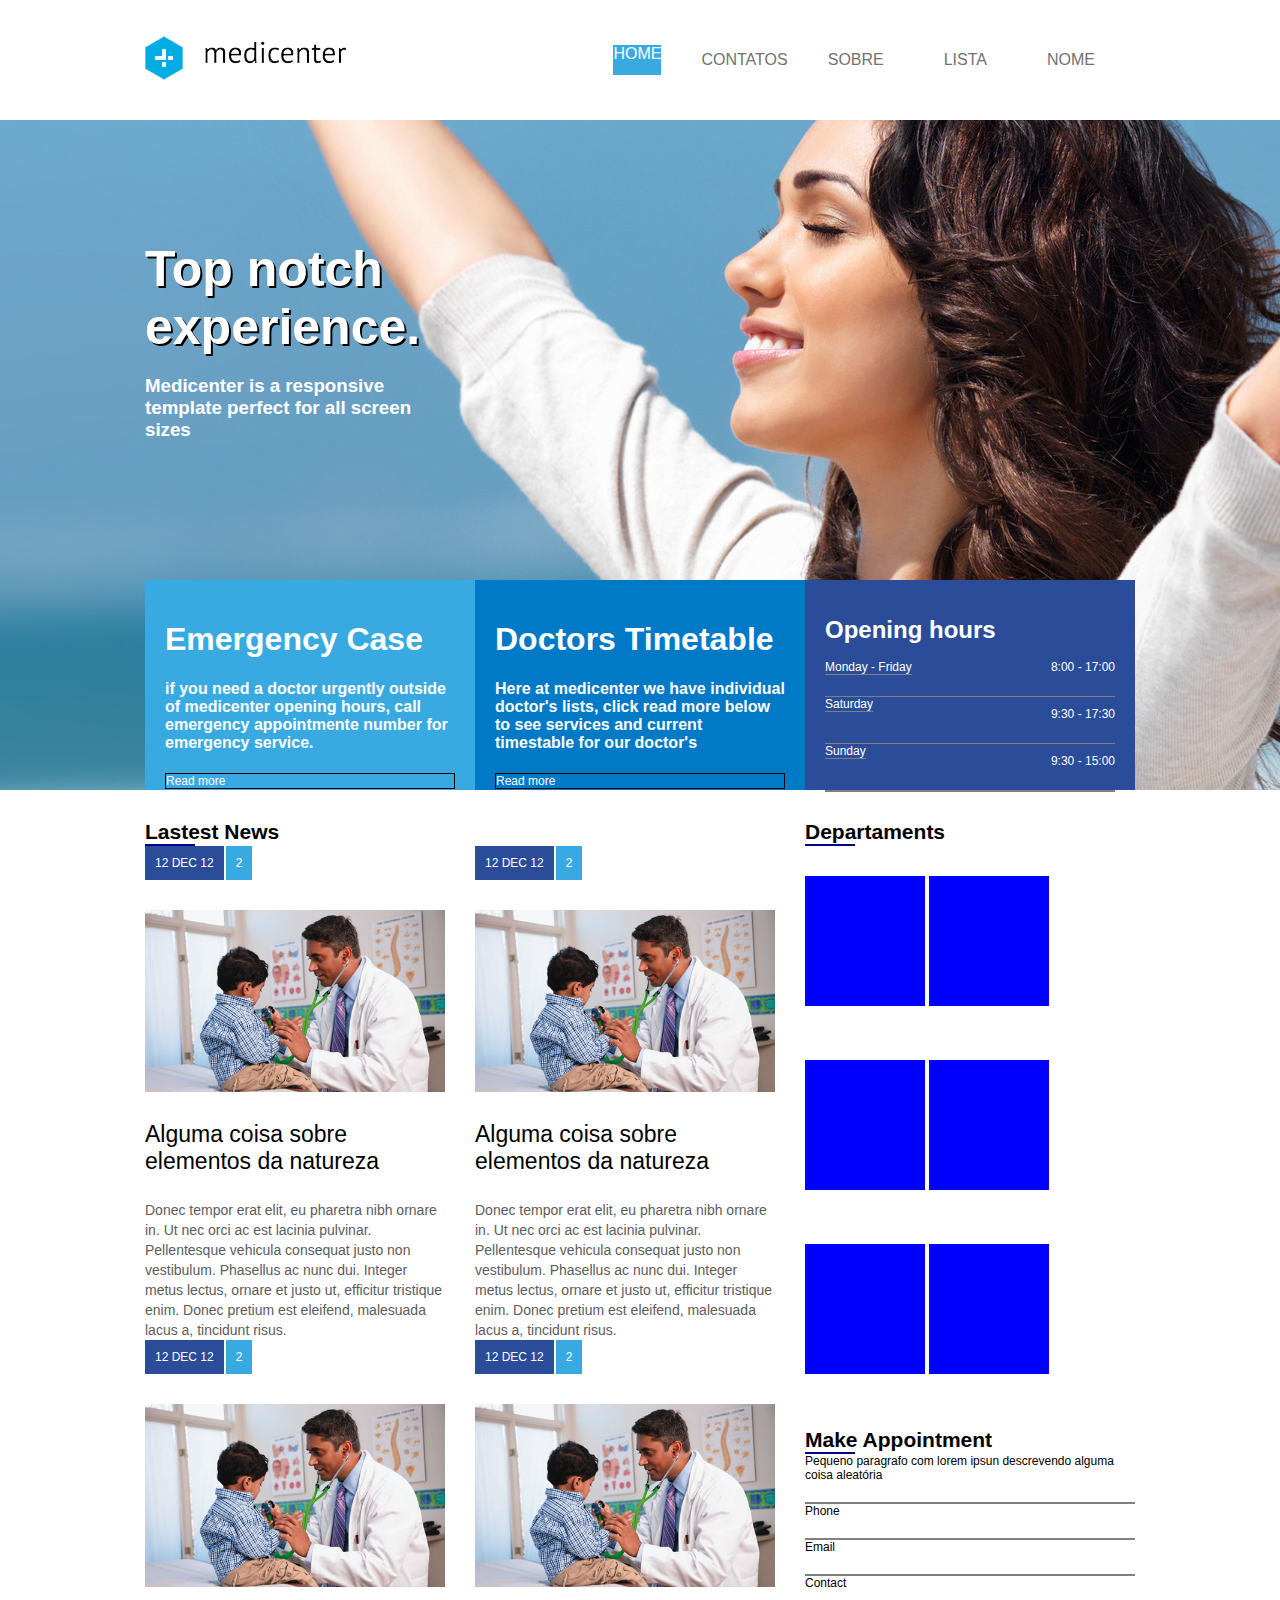
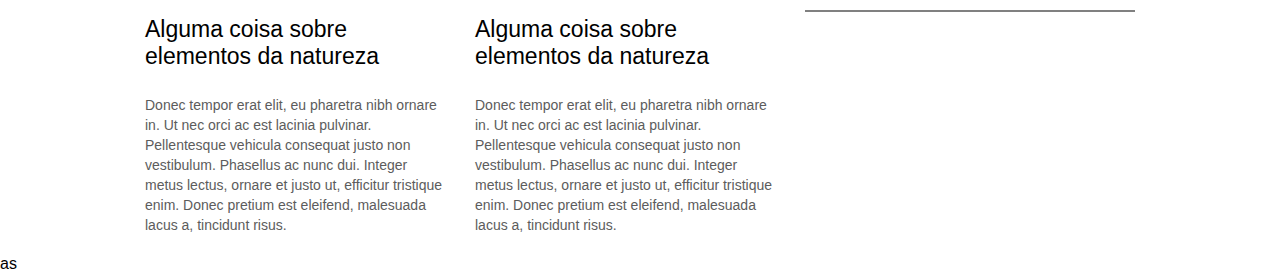
==== index.html @ 5a106582 "Testando" ====
<!DOCTYPE html>
<html>
<head>
	<meta charset="utf-8">
	<meta name="viewport" content="width=device=width,user-scalable=0">
	<title>MediCenter</title>
	<link rel="stylesheet" type="text/css" href="assets/css/style.css">
</head>
<body>

<header>
	<div class="container">
		<div class="logo"><a href=""><img src="assets/images/logo.png"></a></div>
		<div class="menu">
			<nav>
				<ul>
					<li class="home"><a href="/Home">Home</a></li>
					<li><a href="/Home">Contatos</a></li>
					<li><a href="/Home">Sobre</li>
					<li><a href="/Home">Lista</li>
					<li><a href="/Home">Nome</a></li>

				</ul>
			</nav>
		</div>
	</div>
</header>

<section class="banner">
	<div class="container column">
		<div class="banner_headline">
			<h1>Top notch experience.</h1>
			<h3>Medicenter is a responsive template perfect for all screen sizes</h3>
		</div>
		<div class="banner_option">
			<div class="banner1">
				<h1>
					Emergency Case
				</h1>
				<h4>if you need a doctor urgently outside of medicenter opening hours, call emergency appointmente number for emergency service.</h4>
				<a href="">Read more</a>
			</div>
			<div class="banner2">
				<h1>Doctors Timetable</h1>
				<h4>Here at medicenter we have individual doctor's lists, click read more below to see services and current timestable for our doctor's</h4>

				<a href="">Read more</a>
			</div>
			<div class="banner3">
				<div class="open_hours">
				<h1>Opening hours</h1>
				<div class="banner-dias">Monday - Friday</div>
				<div class="banner-horas">8:00 - 17:00</div>
				<div class="banner-dias">Saturday</div>
				<div class="banner-horas">9:30 - 17:30</div>
				<div class="banner-dias">Sunday</div>
				<div class="banner-horas">9:30 - 15:00</div>
			</div>
			</div>
		</div>
	</div>
</section>
<section class="geral">
	<div class="container">
		<section>
			<div class="widget">
				<div class="widget_title">
					<div class="widget_title_text">Lastest News</div>
					<div class="widget_title_bar"></div>
					<div class="widget_body flex">
						<article>
							<div class="news_data">
								<div class="news_posted_at">12 DEC 12</div>
								<div class="news_comments">2</div>
							</div>
							<div class="news_tumbnail">
									<img src="assets/images/dr.jpg">
								</div>
							<div class="news_title">
								Alguma coisa sobre elementos da natureza
							</div>
							<div class="news_description">
								Donec tempor erat elit, eu pharetra nibh ornare in. Ut nec orci ac est lacinia pulvinar. Pellentesque vehicula consequat justo non vestibulum. Phasellus ac nunc dui. Integer metus lectus, ornare et justo ut, efficitur tristique enim. Donec pretium est eleifend, malesuada lacus a, tincidunt risus.
							</div>
						</article>
						<article>
							<div class="news_data">
								<div class="news_posted_at">12 DEC 12</div>
								<div class="news_comments">2</div>
							</div>
							<div class="news_tumbnail">
									<img src="assets/images/dr.jpg">
								</div>
							<div class="news_title">
								Alguma coisa sobre elementos da natureza
							</div>
							<div class="news_description">
								Donec tempor erat elit, eu pharetra nibh ornare in. Ut nec orci ac est lacinia pulvinar. Pellentesque vehicula consequat justo non vestibulum. Phasellus ac nunc dui. Integer metus lectus, ornare et justo ut, efficitur tristique enim. Donec pretium est eleifend, malesuada lacus a, tincidunt risus.
							</div>
						</article>
						<article>
							<div class="news_data">
								<div class="news_posted_at">12 DEC 12</div>
								<div class="news_comments">2</div>
							</div>
							<div class="news_tumbnail">
									<img src="assets/images/dr.jpg">
								</div>
							<div class="news_title">
								Alguma coisa sobre elementos da natureza
							</div>
							<div class="news_description">
								Donec tempor erat elit, eu pharetra nibh ornare in. Ut nec orci ac est lacinia pulvinar. Pellentesque vehicula consequat justo non vestibulum. Phasellus ac nunc dui. Integer metus lectus, ornare et justo ut, efficitur tristique enim. Donec pretium est eleifend, malesuada lacus a, tincidunt risus.
							</div>
						</article>
						<article>
							<div class="news_data">
								<div class="news_posted_at">12 DEC 12</div>
								<div class="news_comments">2</div>
							</div>
							<div class="news_tumbnail">
									<img src="assets/images/dr.jpg">
								</div>
							<div class="news_title">
								Alguma coisa sobre elementos da natureza
							</div>
							<div class="news_description">
								Donec tempor erat elit, eu pharetra nibh ornare in. Ut nec orci ac est lacinia pulvinar. Pellentesque vehicula consequat justo non vestibulum. Phasellus ac nunc dui. Integer metus lectus, ornare et justo ut, efficitur tristique enim. Donec pretium est eleifend, malesuada lacus a, tincidunt risus.
							</div>
						</article>
					</div>
				</div>
			</div>
		</section>
		<aside>
			<div class="widget">
				<div class="widget_title">
					<div class="widget_title_text">Departaments</div>
					<div class="widget_title_bar"></div>
					<div class="widget_body_aside"></div>
					<div class="widget_body_aside"></div>
					<div class="widget_body_aside"></div>
					<div class="widget_body_aside2"></div>
					<div class="widget_body_aside2"></div>
					<div class="widget_body_aside2"></div>
				</div>
			<div class="widget">
				<div class="widget_title">
					<div class="widget_title_text">Make Appointment</div>
					<div class="widget_title_bar"></div>
					<div class="widget_body_content">
						<div>Pequeno paragrafo com lorem ipsun descrevendo alguma coisa aleatória</div>
						<div>Phone</div>
						<div>Email</div>
						<div>Contact</div>
					</div>
				</div>
			</div>
			</div>
		</aside>

	</div>
</section>
</body>
</html>
as
---- assets/css/style.css ----
body{
	font-family: arial;
	margin: 0;
	padding: 0;
}
header{
	display:flex;
	justify-content: center;
	height: 120px;
}

.container{
	display: flex;
	width: 990px;
	justify-content: space-between;

}

.logo{
	align-self: center;
}

.menu{
padding: 10px;
align-items: center;
display: flex;
}

.menu a{
	margin-left: 10px;
	text-decoration: none;
	color: #727272;
}

.menu li,ul{
	list-style: none;
	align-self: center;
	text-transform: uppercase;
	display: flex;
	font-family: arial;
	padding: 15px;
}

nav .home a,
nav a:hover{
	background-color: #39aae1;
	height: 30px;
	color: white;
}

.banner{
	display: flex;
	justify-content: center;
	background-image: url('../images/img1.jpg');
	background-position: center;
	background-size: cover;
	height:670px;
}
.column{
	flex-direction: column;
}
.banner_option{
	height: 210px;
	display: flex;
}
.banner_headline h1{
	font-size: 50px;
	text-shadow:2px 2px 0px #000000;
	margin: 0px;
	padding: 0px;
}
.banner_headline{
	margin: 0px;
	padding: 0px;
	color: white;
	justify-content: center;
	flex:1;
	display: flex;
	flex-direction: column;
	max-width: 300px;
}
.banner1,
.banner2,
.banner3{
	flex:1;
	color: white;
	padding: 20px;
}
.banner1{
	background-color: #39aae1;
}
.banner2{
	background-color:#0079c7 ;
}
.banner3{
	background-color:#2b4c99 ;
}
.banner1 a{
	border: 1px solid black;
	text-decoration: none;
	color: white;
	font-size: 12px;
	display: flex;
}
.banner2 a{

	border: 1px solid black;
	text-decoration: none;
	color: white;
	font-size: 12px;

	display: flex;
}
.banner3 div{
	font-size: 12px;
	border-bottom: 1px solid grey;

}
.banner-horas{
	display: flex;
	justify-content: flex-end;
	margin-top: 10px;
	padding-bottom: 22px;

}

.banner-dias{
	display: flex;
    justify-content: left;
    position: absolute;
}

.geral{
	display: flex;
	justify-content: center;
}
.geral section{
	flex:2;
}
.geral aside{
	flex: 1;
}
.widget_title{
	margin-top: 30px;
	margin-bottom: 20px;
}
.widget_title_text{
	color: black;
	font-size: 21px;
	font-weight: bold;
}
.widget_title_bar{
	width: 50px;
	height: 2px;
	background-color: darkblue;
}
.widget_body_aside{
	display: inline-flex;
	height: 130px;
	width: 120px;
	background-color: blue;
	margin-top: 30px;
	margin-bottom: 20px;
	justify-content: space-around;
}
.widget_body_aside2{
	margin-top: 30px;
	display: inline-flex;
	height: 130px;
	width: 120px;
	background-color: blue;
	margin-bottom: 20px;
	justify-content: space-around;
}
.widget_body_content div{
	font-size: 12px;

}
.widget_body_content div,p{
	border-bottom: 2px solid grey;
	padding-bottom: 20px;
}
article .news_data{
	display: flex;
}
article .news_posted_at{
	background-color: #2b4c99;
	color:#FFFFFF;
	font-size: 12px;
	padding: 10px;
	margin-right: 2px;
}
article .news_comments{
	display: flex;
	background-color: #39aae1;
	color: white;
	font-size: 12px;
	padding: 10px;
}
article .news_tumbnail{
	margin-top: 30px;
}
.news_tumbnail img{
	width: 100%;
	height: auto;
}
article .news_title{
	color: black;
	font-size: 23px;
	margin-top: 25px;
	margin-bottom: 25px;
}
article .news_description{
	color: #5c5c5c;
	line-height: 20px;
	font-size: 14px;
}
.flex{
	display: flex;
	flex-wrap: wrap;
}
article{
	margin-right: 30px;
	flex:1;
	min-width: 300px;
}
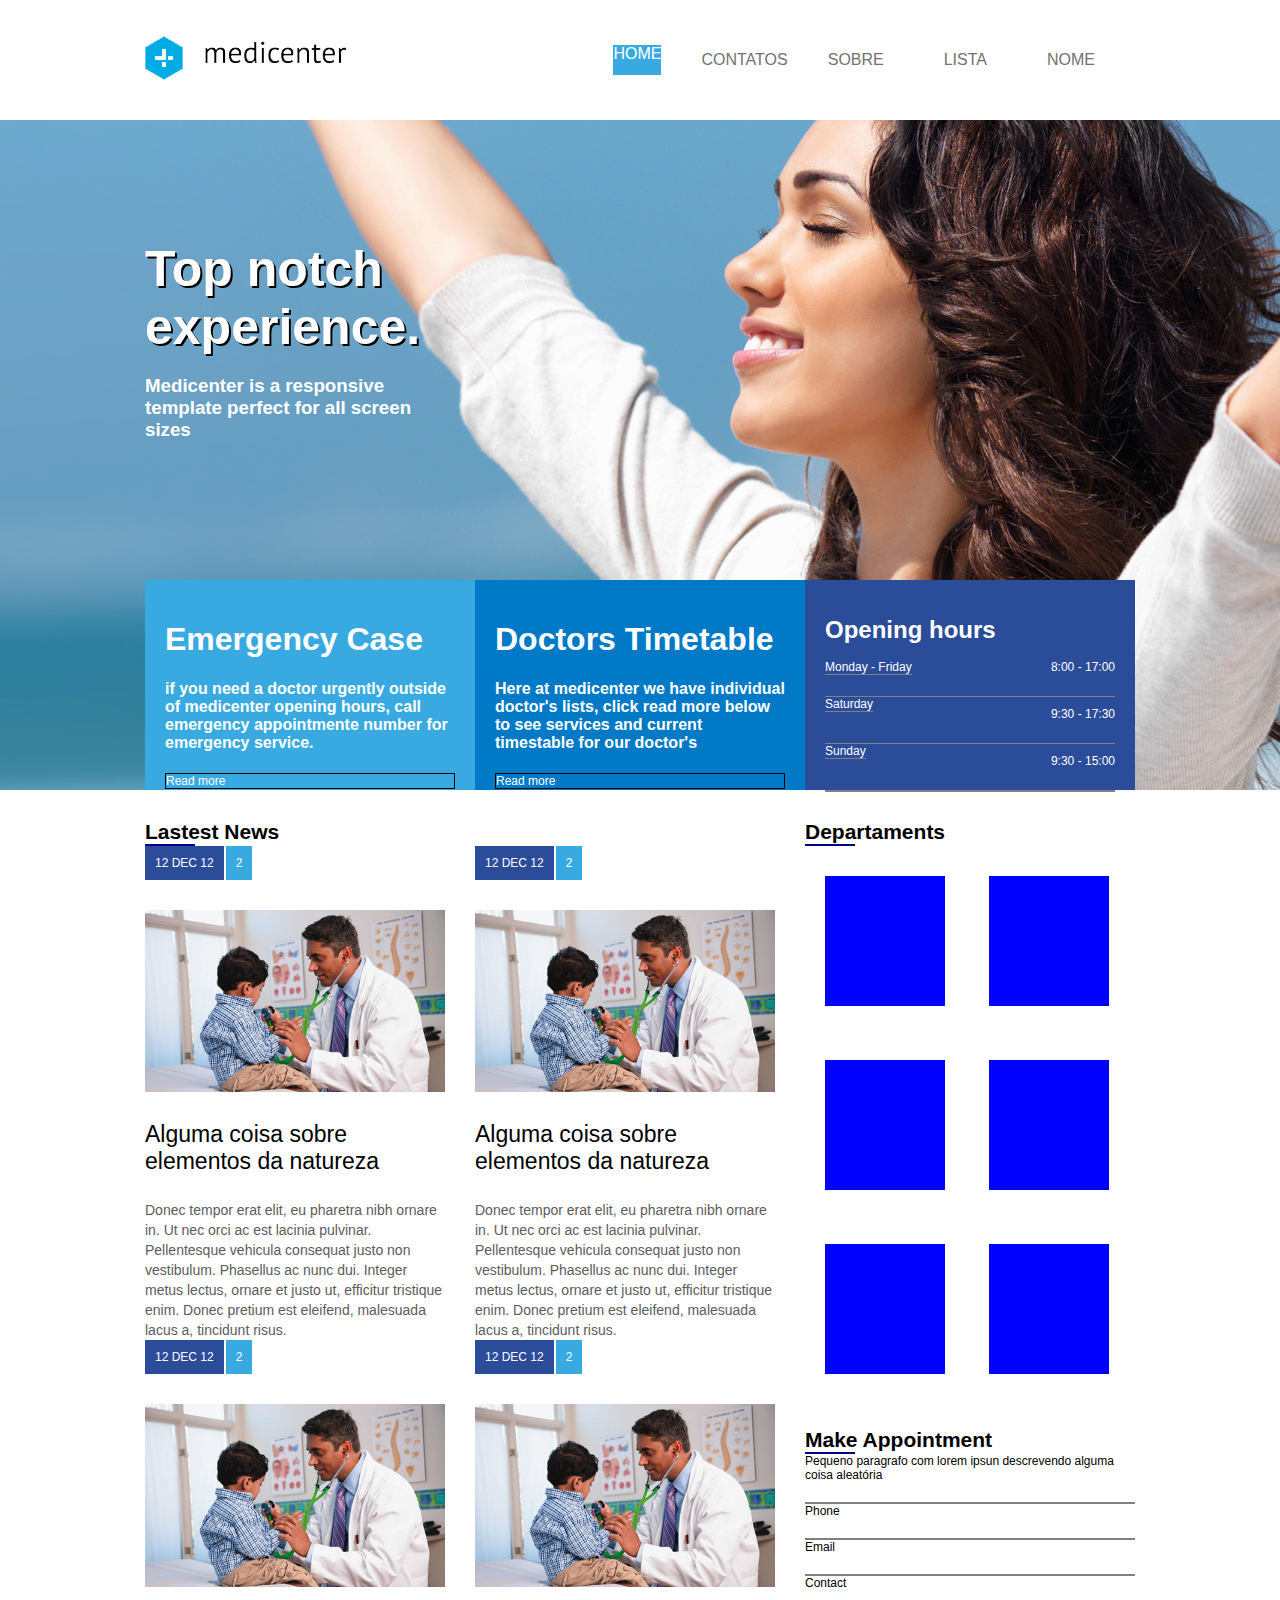
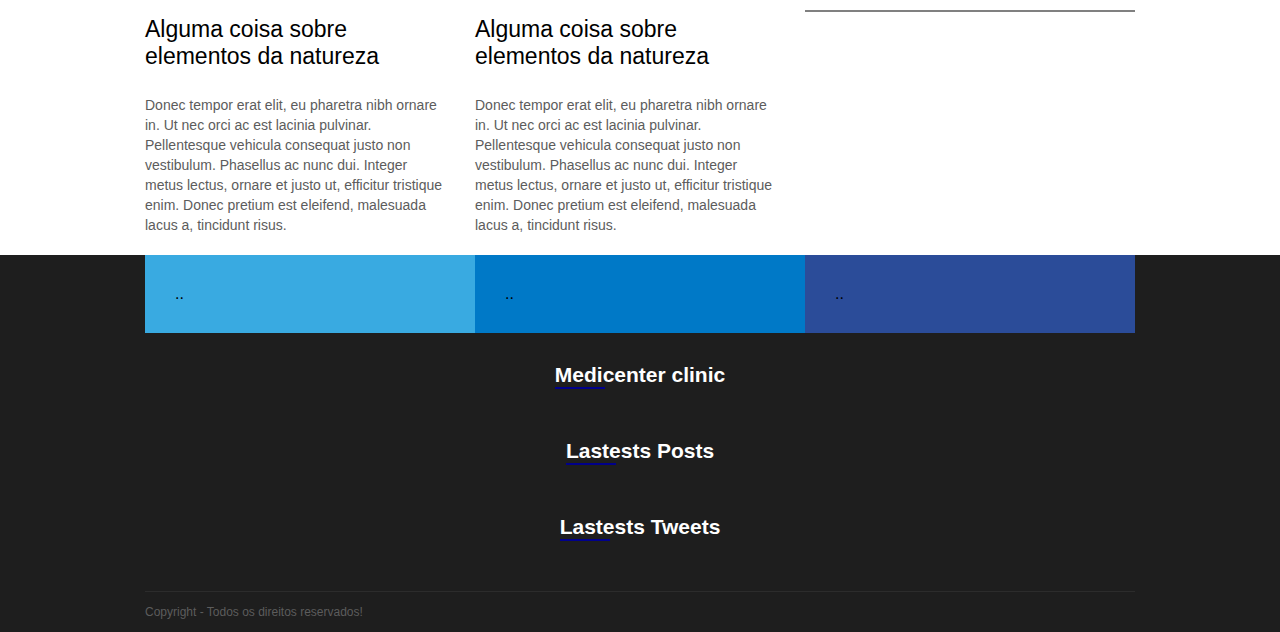
==== commit 63f840b2: "Adicionando footer e arrumando widgets" ====
--- a/index.html
+++ b/index.html
@@ -161,6 +161,44 @@
 
 	</div>
 </section>
+
+<footer>
+	<div class="container flexColumn">
+		<div class="footer_menu">
+			<div class="footer_banner1">..</div>
+			<div class="footer_banner2">..</div>
+			<div class="footer_banner3">..</div>
+		</div>
+		<div class="footer_area">
+		<div class="footer_description">
+			<div class="widget">
+				<div class="widget_title">
+					<div class="widget_title_text">Medicenter clinic</div>
+					<div class="widget_title_bar"></div>
+				</div>
+			</div>
+		<div class="footer_description">
+			<div class="widget">
+				<div class="widget_title">
+					<div class="widget_title_text">Lastests Posts</div>
+					<div class="widget_title_bar"></div>
+				</div>
+			</div>
+		</div>
+		<div class="footer_description">
+			<div class="widget">
+				<div class="widget_title">
+					<div class="widget_title_text">Lastests Tweets</div>
+					<div class="widget_title_bar"></div>
+				</div>
+			</div>
+		</div>
+	</div>
+	</div>
+	<div class="footer_copy">
+		Copyright - Todos os direitos reservados!
+	</div>
+</footer>
+
 </body>
-</html>
-as+</html>--- a/assets/css/style.css
+++ b/assets/css/style.css
@@ -159,17 +159,15 @@
 	height: 130px;
 	width: 120px;
 	background-color: blue;
-	margin-top: 30px;
-	margin-bottom: 20px;
+	margin: 30px 20px 20px 20px;
 	justify-content: space-around;
 }
 .widget_body_aside2{
-	margin-top: 30px;
 	display: inline-flex;
 	height: 130px;
 	width: 120px;
 	background-color: blue;
-	margin-bottom: 20px;
+	margin: 30px 20px 20px 20px;
 	justify-content: space-around;
 }
 .widget_body_content div{
@@ -223,4 +221,57 @@
 	margin-right: 30px;
 	flex:1;
 	min-width: 300px;
+}
+footer{
+	background-color: #1e1e1e;
+	display: flex;
+	justify-content: center;
+}
+.footer_menu{
+	display: flex;
+	flex: 1;
+}
+.footer_banner1,.footer_banner2,.footer_banner3{
+	display: flex;
+	flex: 1;
+	padding: 30px
+}
+.footer_banner1{
+	background-color: #39aae1;
+}
+.footer_banner2{
+	background-color:#0079c7 ;
+}
+.footer_banner3{
+	background-color:#2b4c99 ;
+}
+.flexColumn{
+	flex-direction: column;
+}
+.footer_area{
+	display: flex;
+}
+.footer_description{
+	flex: 1;
+	color: white;
+	flex-direction: space-around;
+
+}
+footer .widget_title_text{
+	display: flex;
+	color: white;
+	flex: 1;
+}
+footer .widget{
+	display: flex;
+	flex: 1;
+	justify-content: center;
+}
+.footer_copy{
+	border-top: 1px solid #2c2c2c;
+	height: 40px;
+	line-height: 40px;
+	color: #5c5c5c;
+	font-size: 12px;
+	margin-top: 30px;
 }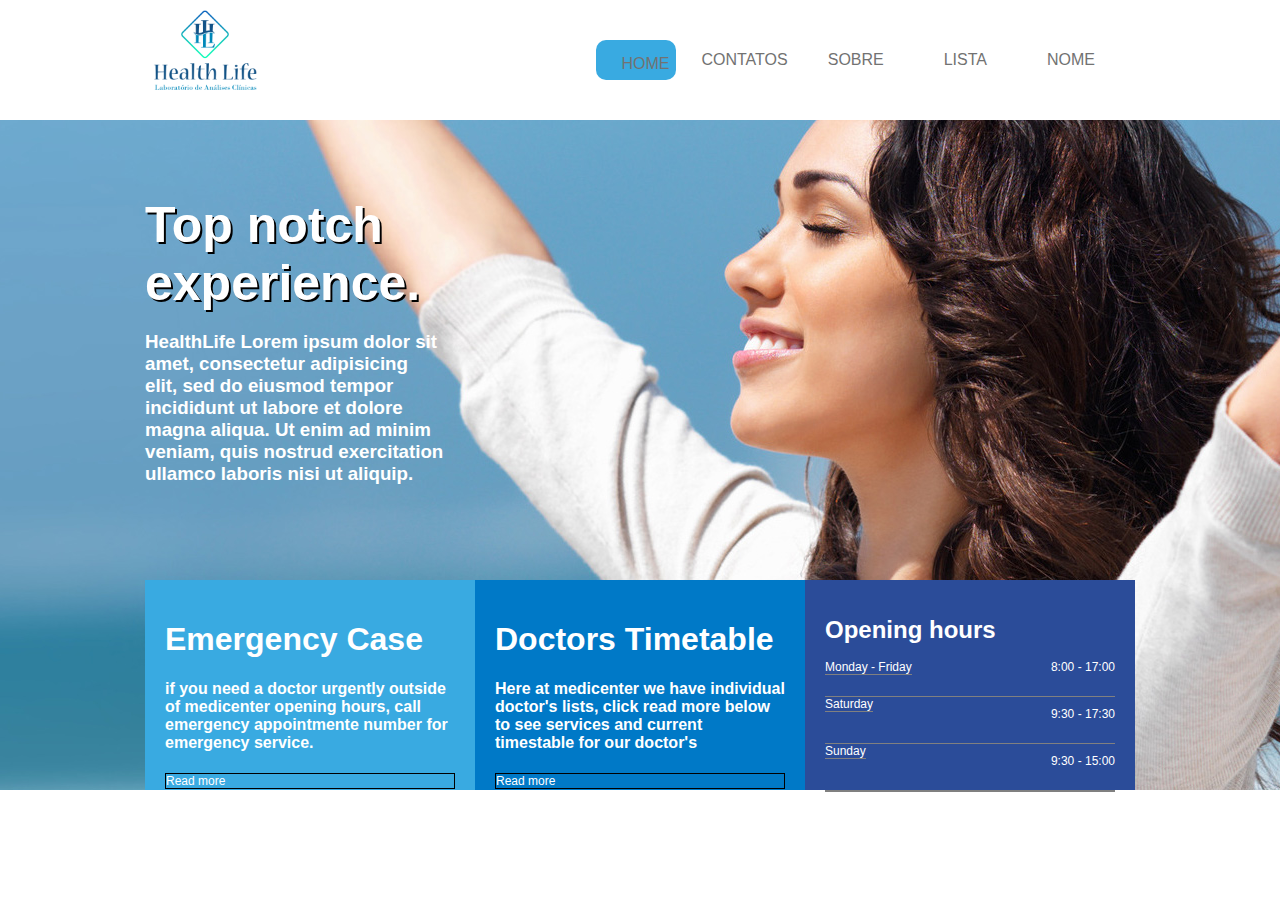
==== commit e0c4ca51: "Adicionando o projeto a o git" ====
--- a/index.html
+++ b/index.html
@@ -3,19 +3,19 @@
 <head>
 	<meta charset="utf-8">
 	<meta name="viewport" content="width=device=width,user-scalable=0">
-	<title>MediCenter</title>
+	<title>HealthLife</title>
 	<link rel="stylesheet" type="text/css" href="assets/css/style.css">
 </head>
 <body>
 
 <header>
 	<div class="container">
-		<div class="logo"><a href=""><img src="assets/images/logo.png"></a></div>
+		<img src="assets/images/logo.png">
 		<div class="menu">
 			<nav>
 				<ul>
-					<li class="home"><a href="/Home">Home</a></li>
-					<li><a href="/Home">Contatos</a></li>
+					<li class="selected"><a href="/Home">Home</a></li>
+					<li><a href="Contato/contato.html">Contatos</a></li>
 					<li><a href="/Home">Sobre</li>
 					<li><a href="/Home">Lista</li>
 					<li><a href="/Home">Nome</a></li>
@@ -30,7 +30,9 @@
 	<div class="container column">
 		<div class="banner_headline">
 			<h1>Top notch experience.</h1>
-			<h3>Medicenter is a responsive template perfect for all screen sizes</h3>
+			<h3>HealthLife Lorem ipsum dolor sit amet, consectetur adipisicing elit, sed do eiusmod
+			tempor incididunt ut labore et dolore magna aliqua. Ut enim ad minim veniam,
+			quis nostrud exercitation ullamco laboris nisi ut aliquip.</h3>
 		</div>
 		<div class="banner_option">
 			<div class="banner1">
@@ -60,145 +62,7 @@
 		</div>
 	</div>
 </section>
-<section class="geral">
-	<div class="container">
-		<section>
-			<div class="widget">
-				<div class="widget_title">
-					<div class="widget_title_text">Lastest News</div>
-					<div class="widget_title_bar"></div>
-					<div class="widget_body flex">
-						<article>
-							<div class="news_data">
-								<div class="news_posted_at">12 DEC 12</div>
-								<div class="news_comments">2</div>
-							</div>
-							<div class="news_tumbnail">
-									<img src="assets/images/dr.jpg">
-								</div>
-							<div class="news_title">
-								Alguma coisa sobre elementos da natureza
-							</div>
-							<div class="news_description">
-								Donec tempor erat elit, eu pharetra nibh ornare in. Ut nec orci ac est lacinia pulvinar. Pellentesque vehicula consequat justo non vestibulum. Phasellus ac nunc dui. Integer metus lectus, ornare et justo ut, efficitur tristique enim. Donec pretium est eleifend, malesuada lacus a, tincidunt risus.
-							</div>
-						</article>
-						<article>
-							<div class="news_data">
-								<div class="news_posted_at">12 DEC 12</div>
-								<div class="news_comments">2</div>
-							</div>
-							<div class="news_tumbnail">
-									<img src="assets/images/dr.jpg">
-								</div>
-							<div class="news_title">
-								Alguma coisa sobre elementos da natureza
-							</div>
-							<div class="news_description">
-								Donec tempor erat elit, eu pharetra nibh ornare in. Ut nec orci ac est lacinia pulvinar. Pellentesque vehicula consequat justo non vestibulum. Phasellus ac nunc dui. Integer metus lectus, ornare et justo ut, efficitur tristique enim. Donec pretium est eleifend, malesuada lacus a, tincidunt risus.
-							</div>
-						</article>
-						<article>
-							<div class="news_data">
-								<div class="news_posted_at">12 DEC 12</div>
-								<div class="news_comments">2</div>
-							</div>
-							<div class="news_tumbnail">
-									<img src="assets/images/dr.jpg">
-								</div>
-							<div class="news_title">
-								Alguma coisa sobre elementos da natureza
-							</div>
-							<div class="news_description">
-								Donec tempor erat elit, eu pharetra nibh ornare in. Ut nec orci ac est lacinia pulvinar. Pellentesque vehicula consequat justo non vestibulum. Phasellus ac nunc dui. Integer metus lectus, ornare et justo ut, efficitur tristique enim. Donec pretium est eleifend, malesuada lacus a, tincidunt risus.
-							</div>
-						</article>
-						<article>
-							<div class="news_data">
-								<div class="news_posted_at">12 DEC 12</div>
-								<div class="news_comments">2</div>
-							</div>
-							<div class="news_tumbnail">
-									<img src="assets/images/dr.jpg">
-								</div>
-							<div class="news_title">
-								Alguma coisa sobre elementos da natureza
-							</div>
-							<div class="news_description">
-								Donec tempor erat elit, eu pharetra nibh ornare in. Ut nec orci ac est lacinia pulvinar. Pellentesque vehicula consequat justo non vestibulum. Phasellus ac nunc dui. Integer metus lectus, ornare et justo ut, efficitur tristique enim. Donec pretium est eleifend, malesuada lacus a, tincidunt risus.
-							</div>
-						</article>
-					</div>
-				</div>
-			</div>
-		</section>
-		<aside>
-			<div class="widget">
-				<div class="widget_title">
-					<div class="widget_title_text">Departaments</div>
-					<div class="widget_title_bar"></div>
-					<div class="widget_body_aside"></div>
-					<div class="widget_body_aside"></div>
-					<div class="widget_body_aside"></div>
-					<div class="widget_body_aside2"></div>
-					<div class="widget_body_aside2"></div>
-					<div class="widget_body_aside2"></div>
-				</div>
-			<div class="widget">
-				<div class="widget_title">
-					<div class="widget_title_text">Make Appointment</div>
-					<div class="widget_title_bar"></div>
-					<div class="widget_body_content">
-						<div>Pequeno paragrafo com lorem ipsun descrevendo alguma coisa aleatória</div>
-						<div>Phone</div>
-						<div>Email</div>
-						<div>Contact</div>
-					</div>
-				</div>
-			</div>
-			</div>
-		</aside>
 
-	</div>
-</section>
-
-<footer>
-	<div class="container flexColumn">
-		<div class="footer_menu">
-			<div class="footer_banner1">..</div>
-			<div class="footer_banner2">..</div>
-			<div class="footer_banner3">..</div>
-		</div>
-		<div class="footer_area">
-		<div class="footer_description">
-			<div class="widget">
-				<div class="widget_title">
-					<div class="widget_title_text">Medicenter clinic</div>
-					<div class="widget_title_bar"></div>
-				</div>
-			</div>
-		<div class="footer_description">
-			<div class="widget">
-				<div class="widget_title">
-					<div class="widget_title_text">Lastests Posts</div>
-					<div class="widget_title_bar"></div>
-				</div>
-			</div>
-		</div>
-		<div class="footer_description">
-			<div class="widget">
-				<div class="widget_title">
-					<div class="widget_title_text">Lastests Tweets</div>
-					<div class="widget_title_bar"></div>
-				</div>
-			</div>
-		</div>
-	</div>
-	</div>
-	<div class="footer_copy">
-		Copyright - Todos os direitos reservados!
-	</div>
-</footer>
 
 </body>
 </html>--- a/assets/css/style.css
+++ b/assets/css/style.css
@@ -17,7 +17,7 @@
 }
 
 .logo{
-	align-self: center;
+	
 }
 
 .menu{
@@ -33,6 +33,7 @@
 }
 
 .menu li,ul{
+	display: flex;
 	list-style: none;
 	align-self: center;
 	text-transform: uppercase;
@@ -41,11 +42,12 @@
 	padding: 15px;
 }
 
-nav .home a,
-nav a:hover{
+.selected{
 	background-color: #39aae1;
-	height: 30px;
+	height: 10px;
+	width: 50px;
 	color: white;
+	border-radius: 10px;
 }
 
 .banner{
@@ -128,150 +130,4 @@
 	display: flex;
     justify-content: left;
     position: absolute;
-}
-
-.geral{
-	display: flex;
-	justify-content: center;
-}
-.geral section{
-	flex:2;
-}
-.geral aside{
-	flex: 1;
-}
-.widget_title{
-	margin-top: 30px;
-	margin-bottom: 20px;
-}
-.widget_title_text{
-	color: black;
-	font-size: 21px;
-	font-weight: bold;
-}
-.widget_title_bar{
-	width: 50px;
-	height: 2px;
-	background-color: darkblue;
-}
-.widget_body_aside{
-	display: inline-flex;
-	height: 130px;
-	width: 120px;
-	background-color: blue;
-	margin: 30px 20px 20px 20px;
-	justify-content: space-around;
-}
-.widget_body_aside2{
-	display: inline-flex;
-	height: 130px;
-	width: 120px;
-	background-color: blue;
-	margin: 30px 20px 20px 20px;
-	justify-content: space-around;
-}
-.widget_body_content div{
-	font-size: 12px;
-
-}
-.widget_body_content div,p{
-	border-bottom: 2px solid grey;
-	padding-bottom: 20px;
-}
-article .news_data{
-	display: flex;
-}
-article .news_posted_at{
-	background-color: #2b4c99;
-	color:#FFFFFF;
-	font-size: 12px;
-	padding: 10px;
-	margin-right: 2px;
-}
-article .news_comments{
-	display: flex;
-	background-color: #39aae1;
-	color: white;
-	font-size: 12px;
-	padding: 10px;
-}
-article .news_tumbnail{
-	margin-top: 30px;
-}
-.news_tumbnail img{
-	width: 100%;
-	height: auto;
-}
-article .news_title{
-	color: black;
-	font-size: 23px;
-	margin-top: 25px;
-	margin-bottom: 25px;
-}
-article .news_description{
-	color: #5c5c5c;
-	line-height: 20px;
-	font-size: 14px;
-}
-.flex{
-	display: flex;
-	flex-wrap: wrap;
-}
-article{
-	margin-right: 30px;
-	flex:1;
-	min-width: 300px;
-}
-footer{
-	background-color: #1e1e1e;
-	display: flex;
-	justify-content: center;
-}
-.footer_menu{
-	display: flex;
-	flex: 1;
-}
-.footer_banner1,.footer_banner2,.footer_banner3{
-	display: flex;
-	flex: 1;
-	padding: 30px
-}
-.footer_banner1{
-	background-color: #39aae1;
-}
-.footer_banner2{
-	background-color:#0079c7 ;
-}
-.footer_banner3{
-	background-color:#2b4c99 ;
-}
-.flexColumn{
-	flex-direction: column;
-}
-.footer_area{
-	display: flex;
-}
-.footer_description{
-	flex: 1;
-	color: white;
-	flex-direction: space-around;
-
-}
-footer .widget_title_text{
-	display: flex;
-	color: white;
-	flex: 1;
-}
-footer .widget{
-	display: flex;
-	flex: 1;
-	justify-content: center;
-}
-.footer_copy{
-	border-top: 1px solid #2c2c2c;
-	height: 40px;
-	line-height: 40px;
-	color: #5c5c5c;
-	font-size: 12px;
-	margin-top: 30px;
 }